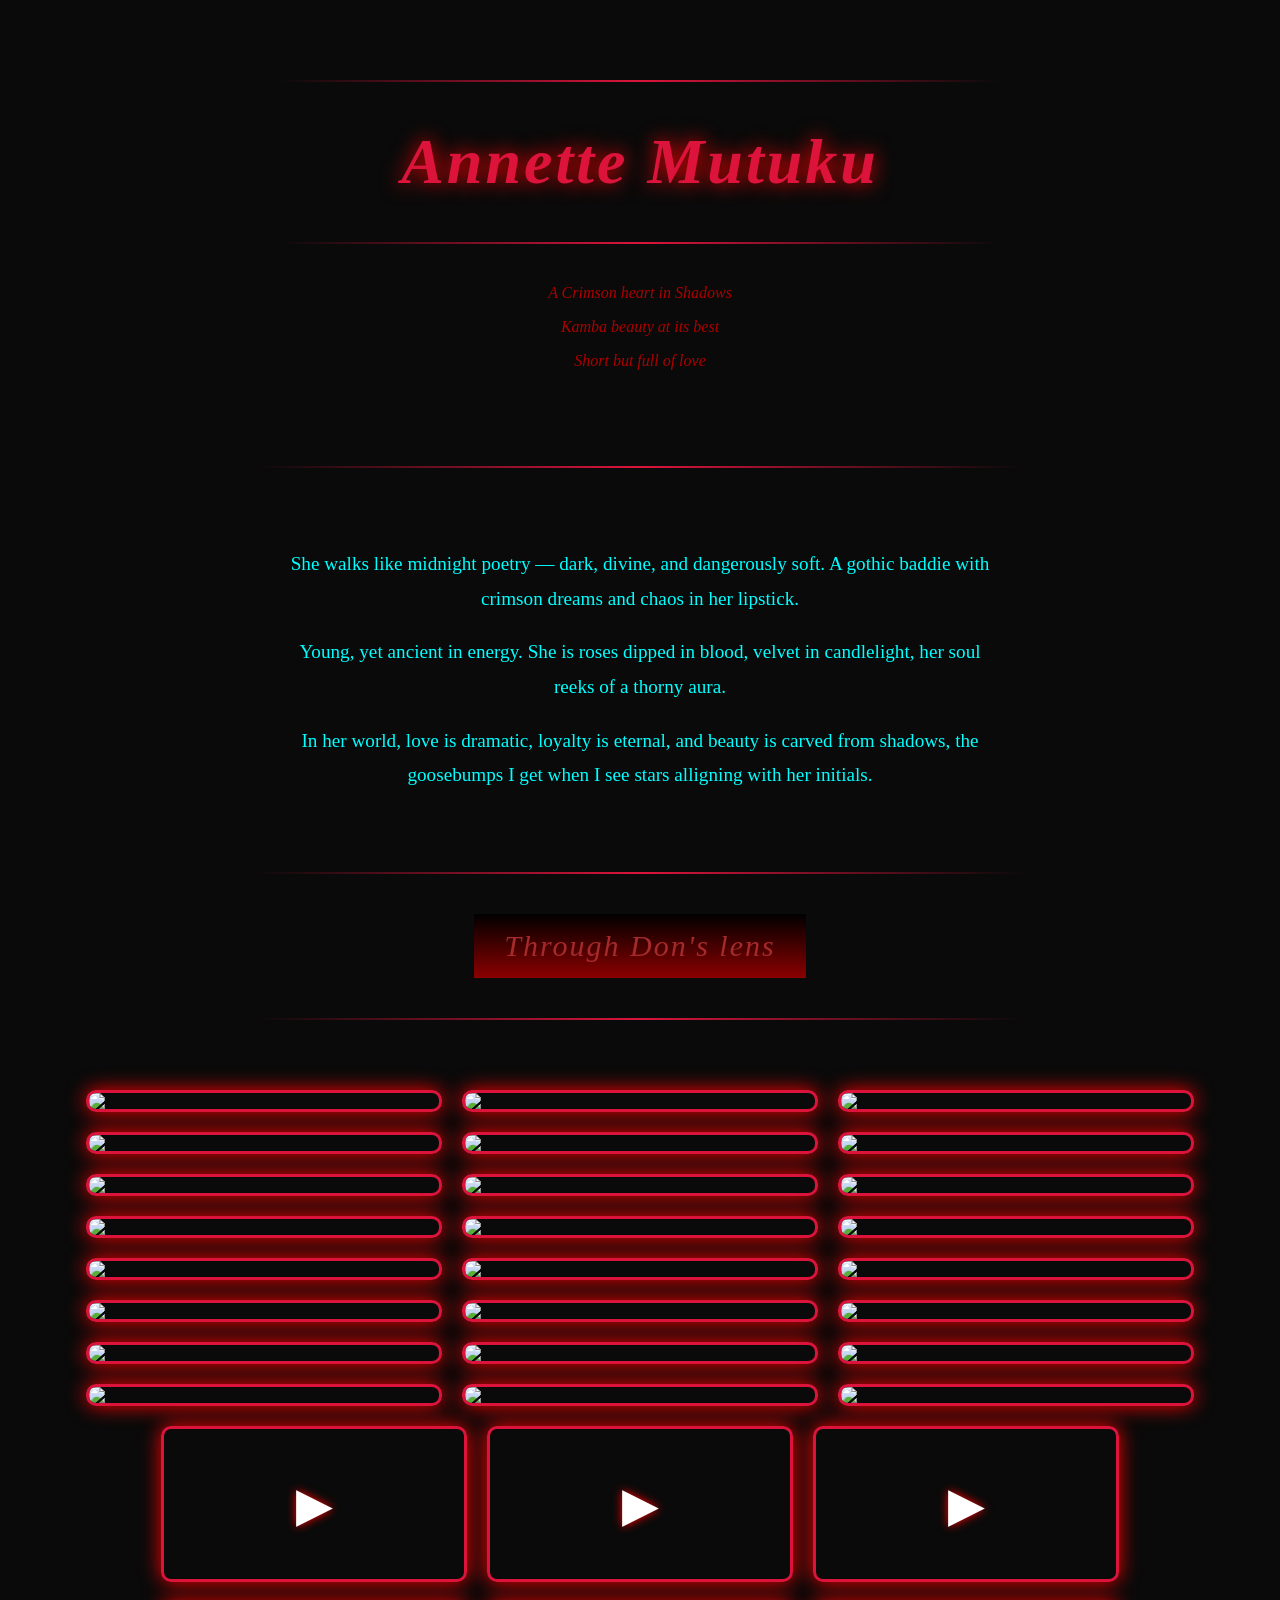
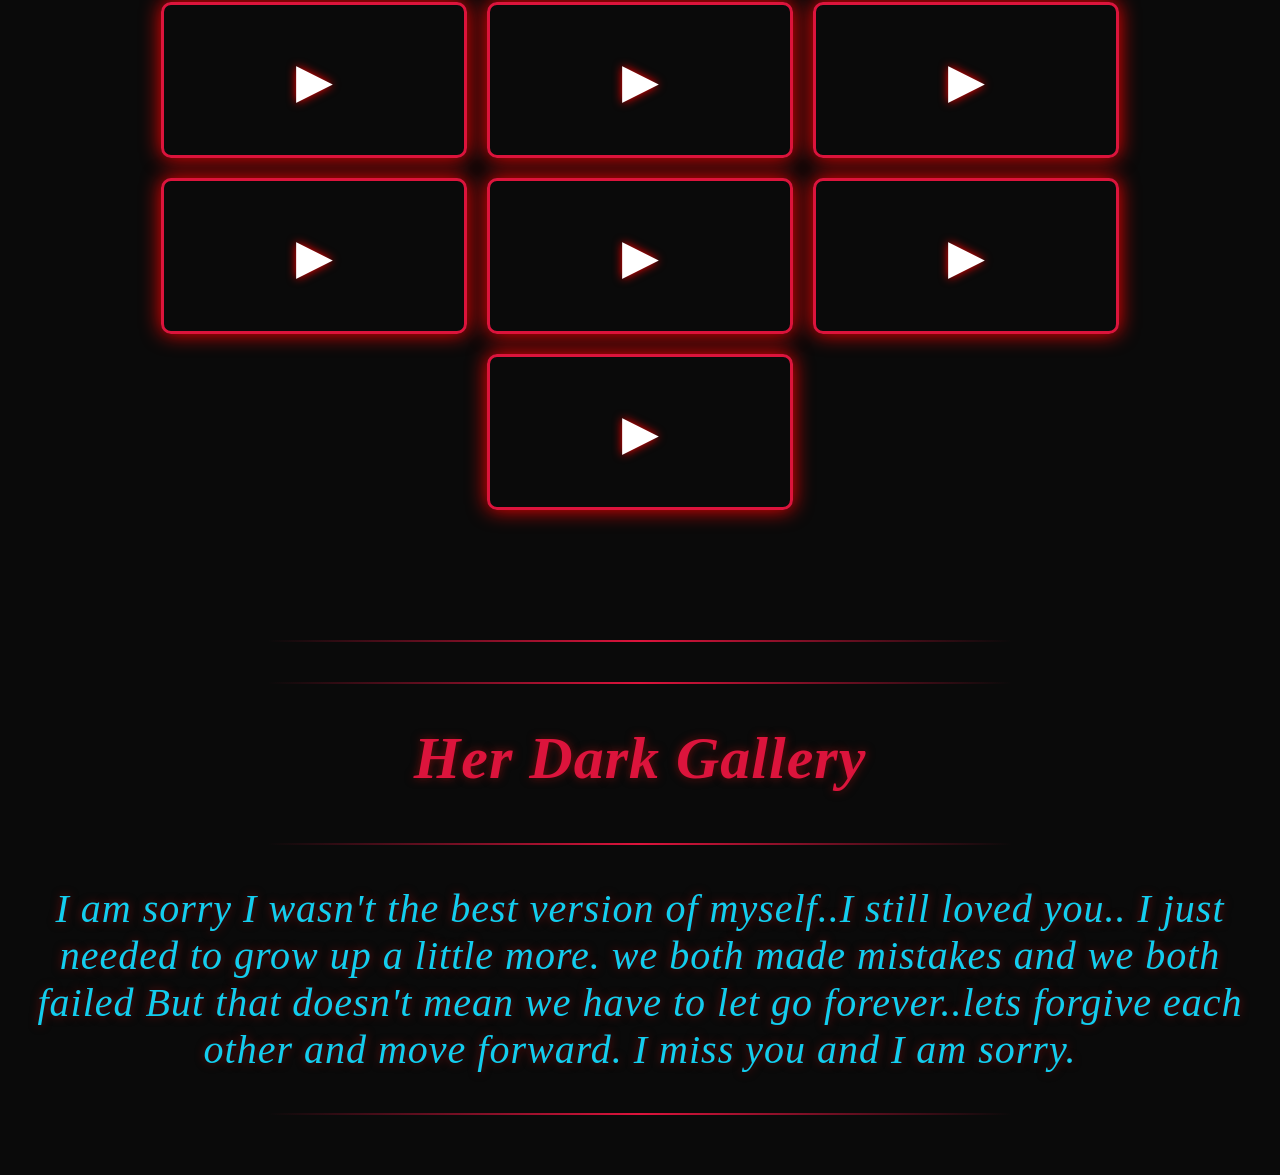
==== index.html @ 787a1b42 "Update index.html" ====
<!DOCTYPE html>
<html lang="en">
<head>
    <meta charset="UTF-8">
    <title>Annette Mutuku</title>
    <link rel="stylesheet" href="style.css">
    <meta name="google-site-verification" content="KTbL-jYSHKoCBajY7KBDjPgVzHwl9_k32xixKMwk6Ng" />
</head>
<body>
    <div class="overlay"></div>

    <header>
        <hr class="gothic-divider">
        <h1 id="animated-title">Annette Mutuku</h1>
        <hr class="gothic-divider">
        <p class="subtitle">A Crimson heart in Shadows</p>
        <p class="subtitle">Kamba beauty at its best</p>
        <p class="subtitle">Short but full of love</p>
    </header>

    <hr class="gothic-divider">

    <section class="about">
        <p>
            She walks like midnight poetry — dark, divine, and dangerously soft.
            A gothic baddie with crimson dreams and chaos in her lipstick.
        </p>
        <p>
            Young, yet ancient in energy.
            She is roses dipped in blood, velvet in candlelight,
            her soul reeks of a thorny aura.
        </p>
        <p>
            In her world, love is dramatic,
            loyalty is eternal,
            and beauty is carved from shadows,
            the goosebumps I get when I see stars alligning with her initials.
        </p>
    </section>
    
    <hr class="gothic-divider">

    <audio id="bgMusic" loop>
        <source src="music/star.m4a" type="audio/mp4">
    </audio>
    <button id="startMusic">Through Don's lens</button>

    <hr class="gothic-divider">
<section class="gallery">
        <div id="media-container"></div>
        <div class="KinGPiN">
            <hr class="gothic-divider">
            <hr class="gothic-divider">
        <h2>Her Dark Gallery</h2>
        <hr class="gothic-divider">
            <p>
                I am sorry I wasn't the best version of myself..I still loved you..
                I just needed to grow up a little more. we both made mistakes and we both failed
                But that doesn't mean we have to let go forever..lets forgive each other and move forward.
                I miss you and I am sorry.
            </p>
            <hr class="gothic-divider">
        </div>
</section>
    <script src="script.js"></script>
</body>
</html>
---- style.css ----
body {
    margin: 0;
    font-family: 'Georgia', serif;
    background: linear-gradient(black, #3b0000);
    color: #ffcccc;
    text-align: center;
    overflow-x: hidden;
}

header {
    padding: 40px;
}

h1 {
    font-size: 4rem;
    color: crimson;
    text-shadow: 0 0 20px red;
    letter-spacing: 3px;
    font-style: oblique;
    animation: heartbeat 1.8s ease-in-out infinite;
}

@keyframes heartbeat {
    0%   { text-shadow: 0 0 10px red; transform: scale(1); }
    14%  { text-shadow: 0 0 40px crimson; transform: scale(1.05); }
    28%  { text-shadow: 0 0 10px red; transform: scale(1); }
    42%  { text-shadow: 0 0 40px crimson; transform: scale(1.04); }
    70%  { text-shadow: 0 0 10px red; transform: scale(1); }
    100% { text-shadow: 0 0 10px red; transform: scale(1); }
}

.subtitle {
    font-style: italic;
    color: #aa0000;
}

.about {
    max-width: 700px;
    margin: auto;
    padding: 20px;
    font-size: 1.2rem;
    line-height: 1.8;
    color: aqua;
}

.gallery h2 {
    color: crimson;
    margin-top: 40px;
}

#media-container {
    display: flex;
    flex-wrap: wrap;
    justify-content: center;
    gap: 20px;
    padding: 30px;
}

.KinGPiN{
    text-align: center;
    margin-top: 40px;
    padding: 20px;
    color: rgb(19, 205, 238);
    font-family:'georgia',serif;
    font-size: 40px;
    letter-spacing: 1px;
    font-style: italic;
    text-shadow: 0 0 10px rgba(190, 16, 16, 0.568);
    font-family: cursive
}

img,video{
    width:100%;
    max-width:350px;
    border: 3px solid crimson;
    box-shadow: 0 0 20px red;
    border-radius: 10px;
    transition: transform 0.4s ease;
}

img:hover, video:hover {
    transform: scale(1.05);
}
#startMusic{
    background-color: crimson; /*normal color*/
    background: linear-gradient(black,darkred);
    color: brown;
    border: none;
    padding: 15px 30px;
    font-family: georgia, serif;
    font-style: italic;
    font-size: 30px;
    letter-spacing: 2px;
    transition: 0.3s ease;
    cursor: pointer;
}
#startMusic:hover{
    background-color: darkred; /*hover*/
    box-shadow: 0 0 20px red;
    transform: scale(1.05);
}

.gothic-divider{
    border: none;
    height: 2px;
    width: 60%;
    margin: 40px auto;
    background: linear-gradient(to right, transparent, crimson, transparent);
}
body{
    background: #0a0a0a
    url(`https:www.transparenttextures.com/patterns/dark-mosaic.png`);
}
.heart-cursor {
    position: fixed;
    pointer-events: none;
    font-size: 4rem;
    animation: floatUp 1s ease forwards;
    z-index: 99999;
    color: crimson;
    text-shadow: 0 0 8px red;
}

@keyframes floatUp {
    0%   { opacity: 1; transform: translateY(0) scale(1); }
    100% { opacity: 0; transform: translateY(-60px) scale(0.5); }
}
#lightbox {
    display: none;
    position: fixed;
    top: 0; left: 0;
    width: 100%; height: 100%;
    background: rgba(0,0,0,0.95);
    z-index: 9999;
    justify-content: center;
    align-items: center;
}
#lightbox.active { display: flex; }
#lightbox-content img,
#lightbox-content video {
    max-width: 95vw;
    max-height: 90vh;
    width: auto;
    border: 2px solid crimson;
    box-shadow: 0 0 40px red;
    border-radius: 10px;
}
#lightbox-close {
    position: fixed;
    top: 20px; right: 25px;
    font-size: 2.5rem;
    color: crimson;
    cursor: pointer;
    z-index: 10000;
    text-shadow: 0 0 10px red;
    }

/* Updated lightbox nav */
#lightbox-nav {
    position: fixed;
    bottom: 30px;
    width: 100%;
    display: flex;
    justify-content: center;
    gap: 40px;
    z-index: 10001;
}

#lb-prev, #lb-next {
    background: rgba(0,0,0,0.6);
    color: crimson;
    border: 2px solid crimson;
    font-size: 2rem;
    padding: 10px 20px;
    border-radius: 50px;
    cursor: pointer;
    text-shadow: 0 0 10px red;
    box-shadow: 0 0 15px red;
}

#lb-prev:hover, #lb-next:hover {
    background: crimson;
    color: black;
}
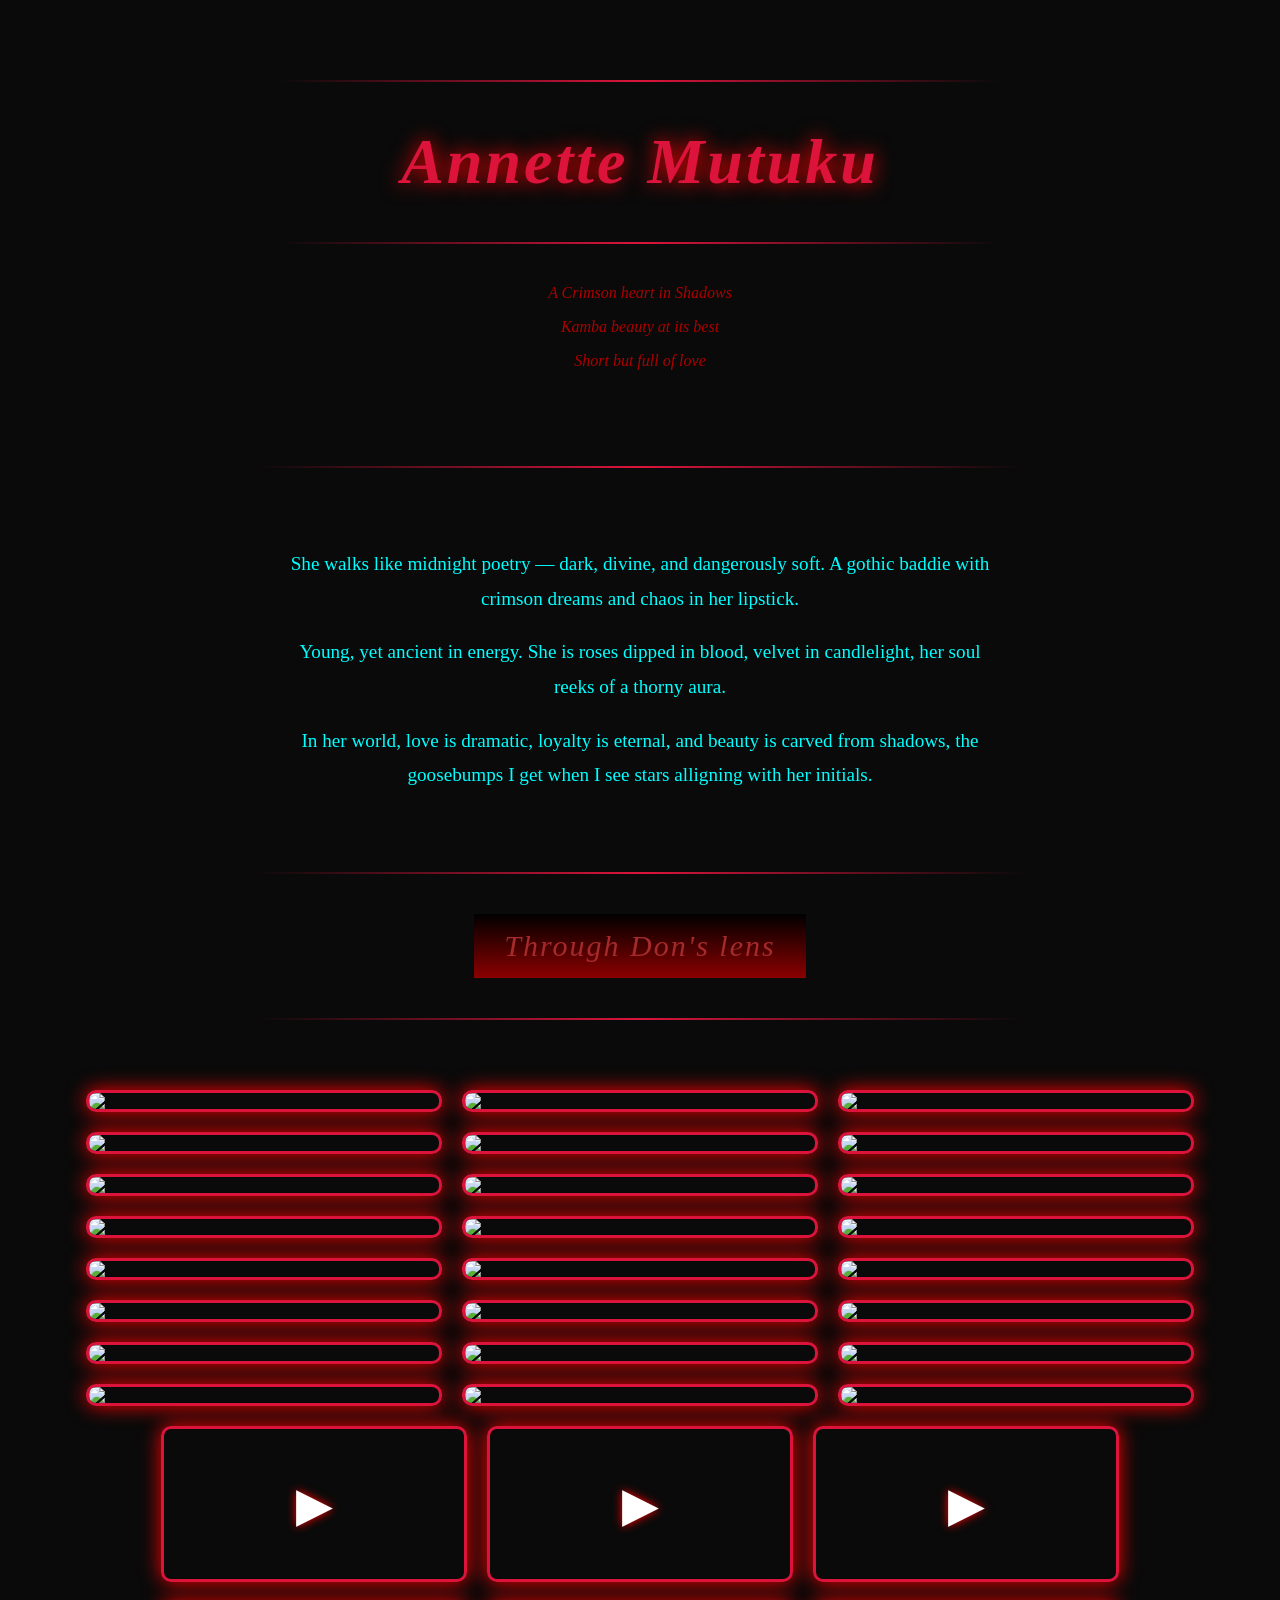
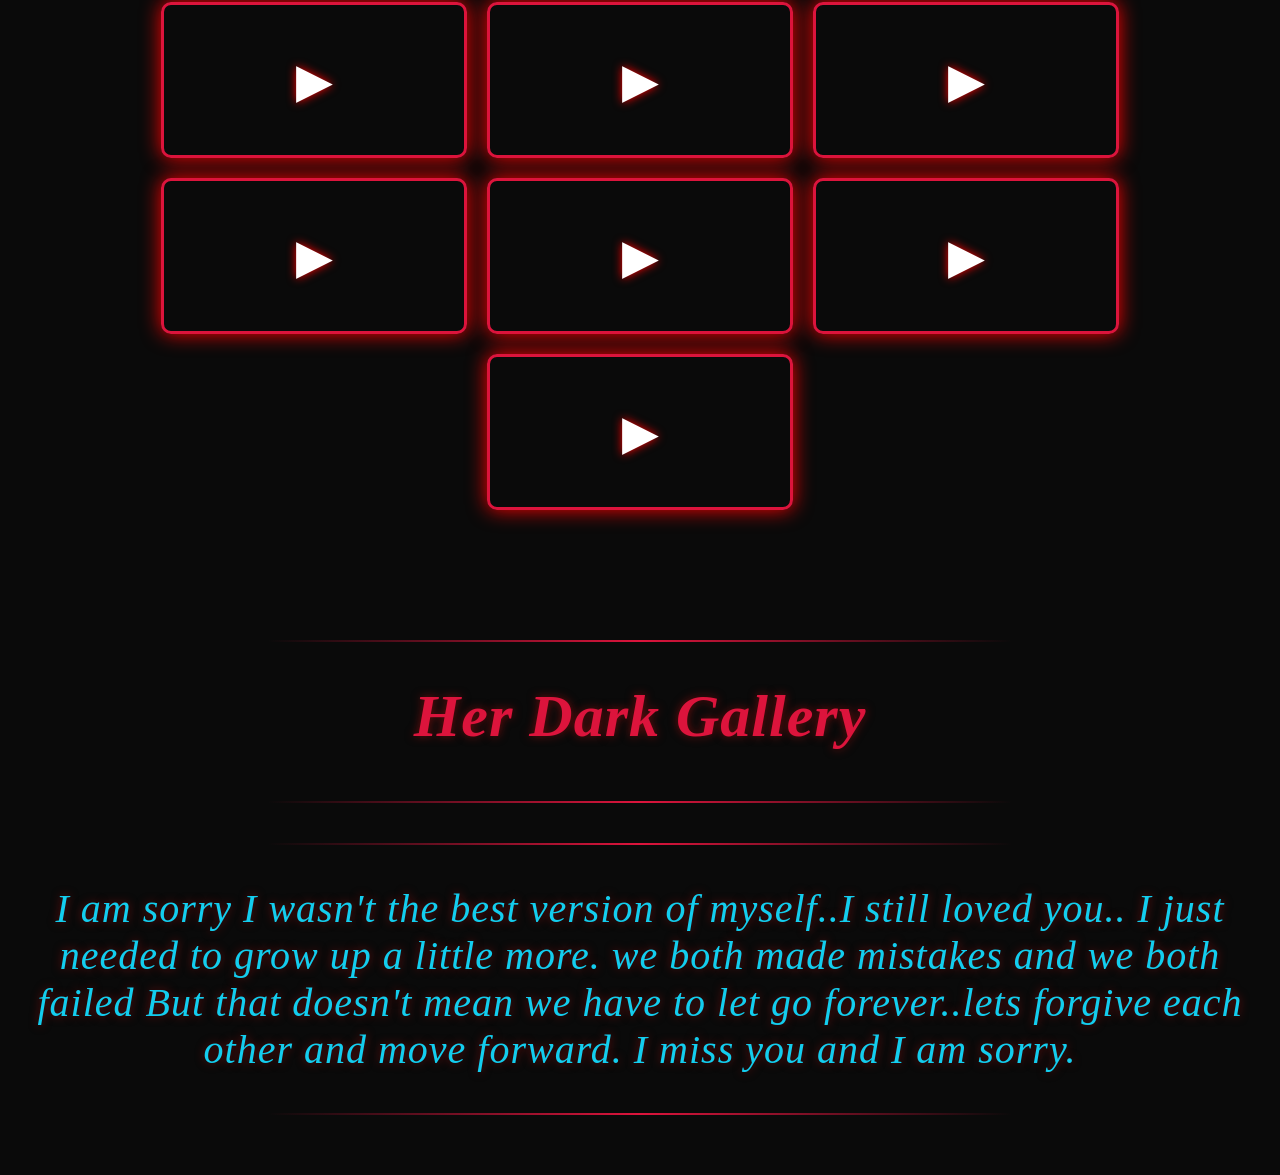
==== commit c61bf8f5: "Update index.html" ====
--- a/index.html
+++ b/index.html
@@ -49,10 +49,11 @@
 <section class="gallery">
         <div id="media-container"></div>
         <div class="KinGPiN">
-            <hr class="gothic-divider">
-            <hr class="gothic-divider">
+            
+        <hr class="gothic-divider">
         <h2>Her Dark Gallery</h2>
         <hr class="gothic-divider">
+            <hr class="gothic-divider">
             <p>
                 I am sorry I wasn't the best version of myself..I still loved you..
                 I just needed to grow up a little more. we both made mistakes and we both failed
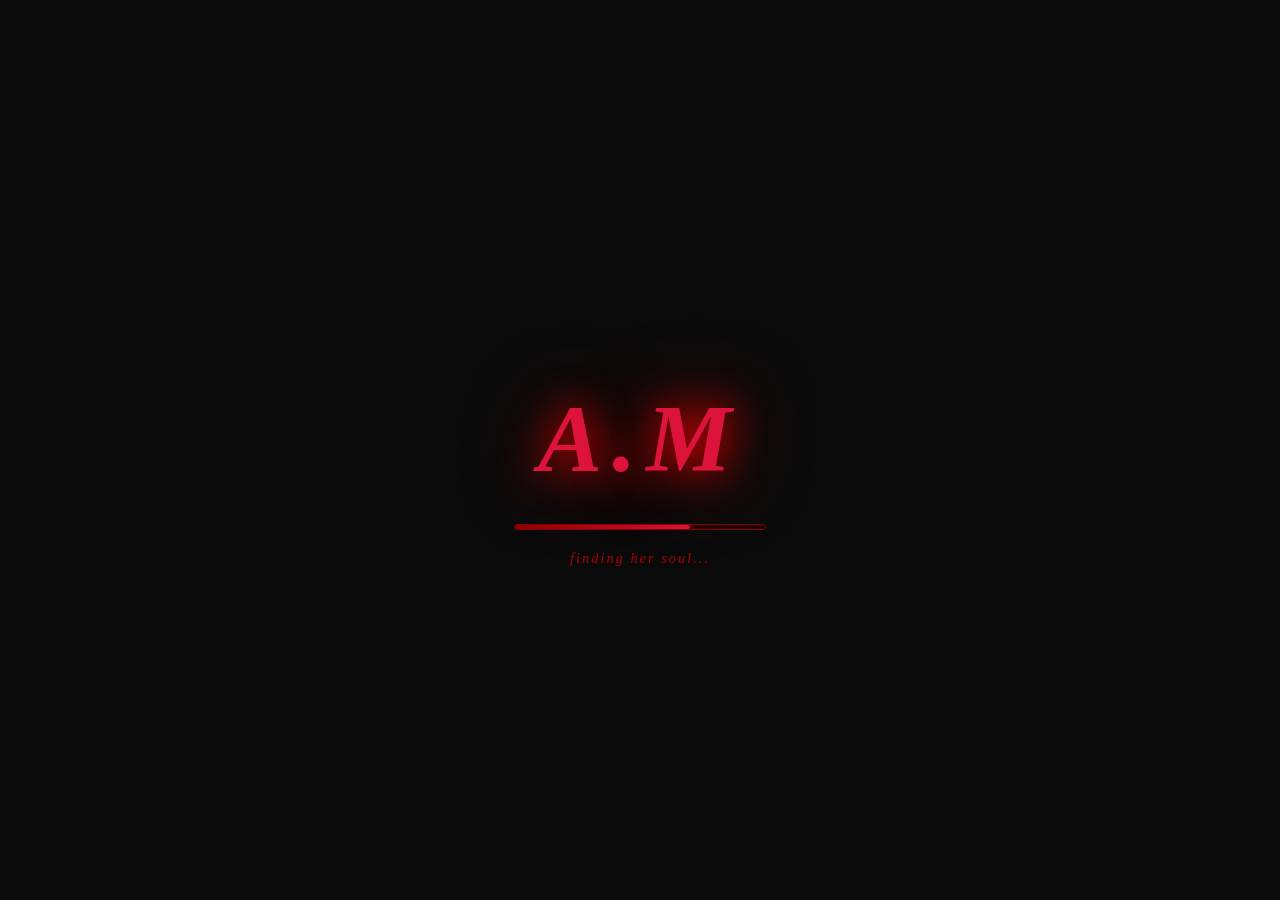
==== commit 41201c76: "Add files via upload" ====
--- a/index.html
+++ b/index.html
@@ -7,62 +7,77 @@
     <meta name="google-site-verification" content="KTbL-jYSHKoCBajY7KBDjPgVzHwl9_k32xixKMwk6Ng" />
 </head>
 <body>
-    <div class="overlay"></div>
 
-    <header>
+    <!-- LOADING SCREEN -->
+    <div id="loading-screen">
+        <div id="loading-content">
+            <h1 id="loading-title">A.M</h1>
+            <div id="loading-bar-wrap"><div id="loading-bar"></div></div>
+            <p id="loading-text">entering the darkness...</p>
+        </div>
+    </div>
+
+    <!-- PASSWORD SCREEN -->
+    <div id="password-screen">
+        <div id="password-box">
+            <h2>Who are you?</h2>
+            <hr class="gothic-divider">
+            <input type="text" id="username-input" placeholder="Enter your name" maxlength="20" />
+            <p class="date-label">Our date</p>
+            <div id="date-inputs">
+                <input type="text" class="date-part" id="dd" placeholder="DD" maxlength="2" />
+                <span>/</span>
+                <input type="text" class="date-part" id="mm" placeholder="MM" maxlength="2" />
+                <span>/</span>
+                <input type="text" class="date-part" id="yyyy" placeholder="YYYY" maxlength="4" />
+            </div>
+            <button id="enter-btn">Enter</button>
+            <p id="error-msg"></p>
+        </div>
+    </div>
+
+    <!-- MAIN SITE -->
+    <div id="main-site" class="hidden">
+        <div class="overlay"></div>
+
+        <header class="scroll-fade">
+            <hr class="gothic-divider">
+            <h1 id="animated-title">Annette Mutuku</h1>
+            <hr class="gothic-divider">
+            <p class="subtitle">A Crimson heart in Shadows</p>
+            <p class="subtitle">Kamba beauty at its best</p>
+            <p class="subtitle">Short but full of love</p>
+        </header>
+
         <hr class="gothic-divider">
-        <h1 id="animated-title">Annette Mutuku</h1>
+
+        <section class="about scroll-fade">
+            <p>She walks like midnight poetry — dark, divine, and dangerously soft. A gothic baddie with crimson dreams and chaos in her lipstick.</p>
+            <p>Young, yet ancient in energy. She is roses dipped in blood, velvet in candlelight, her soul reeks of a thorny aura.</p>
+            <p>In her world, love is dramatic, loyalty is eternal, and beauty is carved from shadows, the goosebumps I get when I see stars alligning with her initials.</p>
+        </section>
+
+        <section class="gallery">
+            <hr class="gothic-divider scroll-fade">
+            <h2 class="scroll-fade">Her Dark Gallery</h2>
+            <hr class="gothic-divider scroll-fade">
+            <div id="media-container"></div>
+            <div class="KinGPiN scroll-fade">
+                <hr class="gothic-divider">
+                <p>I am sorry I wasn't the best version of myself..I still loved you.. I just needed to grow up a little more. we both made mistakes and we both failed But that doesn't mean we have to let go forever..lets forgive each other and move forward. I miss you and I am sorry.</p>
+            </div>
+        </section>
+
         <hr class="gothic-divider">
-        <p class="subtitle">A Crimson heart in Shadows</p>
-        <p class="subtitle">Kamba beauty at its best</p>
-        <p class="subtitle">Short but full of love</p>
-    </header>
 
-    <hr class="gothic-divider">
+        <audio id="bgMusic" loop>
+            <source src="music/star.m4a" type="audio/mp4">
+        </audio>
+        <button id="startMusic" class="scroll-fade">Through Don's lens</button>
 
-    <section class="about">
-        <p>
-            She walks like midnight poetry — dark, divine, and dangerously soft.
-            A gothic baddie with crimson dreams and chaos in her lipstick.
-        </p>
-        <p>
-            Young, yet ancient in energy.
-            She is roses dipped in blood, velvet in candlelight,
-            her soul reeks of a thorny aura.
-        </p>
-        <p>
-            In her world, love is dramatic,
-            loyalty is eternal,
-            and beauty is carved from shadows,
-            the goosebumps I get when I see stars alligning with her initials.
-        </p>
-    </section>
-    
-    <hr class="gothic-divider">
+        <hr class="gothic-divider">
+    </div>
 
-    <audio id="bgMusic" loop>
-        <source src="music/star.m4a" type="audio/mp4">
-    </audio>
-    <button id="startMusic">Through Don's lens</button>
-
-    <hr class="gothic-divider">
-<section class="gallery">
-        <div id="media-container"></div>
-        <div class="KinGPiN">
-            
-        <hr class="gothic-divider">
-        <h2>Her Dark Gallery</h2>
-        <hr class="gothic-divider">
-            <hr class="gothic-divider">
-            <p>
-                I am sorry I wasn't the best version of myself..I still loved you..
-                I just needed to grow up a little more. we both made mistakes and we both failed
-                But that doesn't mean we have to let go forever..lets forgive each other and move forward.
-                I miss you and I am sorry.
-            </p>
-            <hr class="gothic-divider">
-        </div>
-</section>
     <script src="script.js"></script>
 </body>
 </html>
--- a/style.css
+++ b/style.css
@@ -1,10 +1,210 @@
+/* =====================
+   BASE
+   ===================== */
 body {
     margin: 0;
     font-family: 'Georgia', serif;
-    background: linear-gradient(black, #3b0000);
+    background: #0a0a0a;
     color: #ffcccc;
     text-align: center;
     overflow-x: hidden;
+}
+
+/* =====================
+   LOADING SCREEN
+   ===================== */
+#loading-screen {
+    position: fixed;
+    top: 0; left: 0;
+    width: 100%; height: 100%;
+    background: #0a0a0a;
+    z-index: 99999;
+    display: flex;
+    justify-content: center;
+    align-items: center;
+    transition: opacity 0.8s ease;
+}
+
+#loading-content {
+    text-align: center;
+}
+
+#loading-title {
+    font-size: 6rem;
+    color: crimson;
+    text-shadow: 0 0 40px red, 0 0 80px darkred;
+    letter-spacing: 10px;
+    animation: heartbeat 1.8s ease-in-out infinite;
+    margin-bottom: 30px;
+}
+
+#loading-bar-wrap {
+    width: 250px;
+    height: 4px;
+    background: #1a0000;
+    border-radius: 10px;
+    margin: 20px auto;
+    overflow: hidden;
+    border: 1px solid darkred;
+}
+
+#loading-bar {
+    height: 100%;
+    width: 0%;
+    background: linear-gradient(to right, darkred, crimson);
+    box-shadow: 0 0 10px red;
+    transition: width 0.1s linear;
+    border-radius: 10px;
+}
+
+#loading-text {
+    color: #aa0000;
+    font-style: italic;
+    letter-spacing: 2px;
+    font-size: 0.9rem;
+}
+
+/* =====================
+   PASSWORD SCREEN
+   ===================== */
+#password-screen {
+    display: none;
+    position: fixed;
+    top: 0; left: 0;
+    width: 100%; height: 100%;
+    background: #0a0a0a;
+    z-index: 99998;
+    justify-content: center;
+    align-items: center;
+    transition: opacity 0.8s ease;
+}
+
+#password-screen.active {
+    display: flex;
+}
+
+#password-box {
+    background: linear-gradient(180deg, #0d0000, #1a0000);
+    border: 1px solid crimson;
+    box-shadow: 0 0 40px rgba(220,20,60,0.3);
+    padding: 40px 30px;
+    border-radius: 12px;
+    width: 85%;
+    max-width: 400px;
+    text-align: center;
+}
+
+#password-box h2 {
+    color: crimson;
+    font-size: 2rem;
+    letter-spacing: 3px;
+    font-style: italic;
+    text-shadow: 0 0 15px red;
+    margin-bottom: 10px;
+}
+
+#username-input {
+    width: 80%;
+    padding: 12px;
+    margin: 15px auto 5px;
+    display: block;
+    background: #0a0a0a;
+    border: 1px solid crimson;
+    color: #ffcccc;
+    font-family: Georgia, serif;
+    font-size: 1rem;
+    border-radius: 6px;
+    text-align: center;
+    letter-spacing: 2px;
+    outline: none;
+}
+
+#username-input:focus {
+    box-shadow: 0 0 10px red;
+}
+
+.date-label {
+    color: #aa0000;
+    font-style: italic;
+    margin: 15px 0 8px;
+    letter-spacing: 2px;
+}
+
+#date-inputs {
+    display: flex;
+    justify-content: center;
+    align-items: center;
+    gap: 8px;
+    margin-bottom: 20px;
+}
+
+#date-inputs span {
+    color: crimson;
+    font-size: 1.5rem;
+}
+
+.date-part {
+    width: 55px;
+    padding: 10px 5px;
+    background: #0a0a0a;
+    border: 1px solid crimson;
+    color: #ffcccc;
+    font-family: Georgia, serif;
+    font-size: 1.1rem;
+    border-radius: 6px;
+    text-align: center;
+    outline: none;
+}
+
+.date-part:focus {
+    box-shadow: 0 0 10px red;
+}
+
+#enter-btn {
+    background: linear-gradient(black, darkred);
+    color: crimson;
+    border: 1px solid crimson;
+    padding: 12px 30px;
+    font-family: Georgia, serif;
+    font-style: italic;
+    font-size: 1.1rem;
+    letter-spacing: 2px;
+    cursor: pointer;
+    border-radius: 6px;
+    transition: 0.3s ease;
+    box-shadow: 0 0 15px rgba(220,20,60,0.3);
+}
+
+#enter-btn:hover {
+    box-shadow: 0 0 25px red;
+    transform: scale(1.05);
+}
+
+#error-msg {
+    color: #ff4444;
+    font-style: italic;
+    margin-top: 12px;
+    min-height: 20px;
+    font-size: 0.95rem;
+}
+
+@keyframes shake {
+    0%, 100% { transform: translateX(0); }
+    20% { transform: translateX(-10px); }
+    40% { transform: translateX(10px); }
+    60% { transform: translateX(-8px); }
+    80% { transform: translateX(8px); }
+}
+
+#password-box.shake {
+    animation: shake 0.5s ease;
+}
+
+/* =====================
+   MAIN SITE
+   ===================== */
+#main-site.hidden {
+    display: none;
 }
 
 header {
@@ -56,22 +256,20 @@
     padding: 30px;
 }
 
-.KinGPiN{
+.KinGPiN {
     text-align: center;
     margin-top: 40px;
     padding: 20px;
     color: rgb(19, 205, 238);
-    font-family:'georgia',serif;
+    font-family: cursive;
     font-size: 40px;
     letter-spacing: 1px;
     font-style: italic;
     text-shadow: 0 0 10px rgba(190, 16, 16, 0.568);
-    font-family: cursive
-}
-
-img,video{
-    width:100%;
-    max-width:350px;
+}
+
+img, video {
+    width: 300px;
     border: 3px solid crimson;
     box-shadow: 0 0 20px red;
     border-radius: 10px;
@@ -81,40 +279,55 @@
 img:hover, video:hover {
     transform: scale(1.05);
 }
-#startMusic{
-    background-color: crimson; /*normal color*/
-    background: linear-gradient(black,darkred);
+
+#startMusic {
+    background: linear-gradient(black, darkred);
     color: brown;
     border: none;
     padding: 15px 30px;
-    font-family: georgia, serif;
+    font-family: Georgia, serif;
     font-style: italic;
     font-size: 30px;
     letter-spacing: 2px;
     transition: 0.3s ease;
     cursor: pointer;
 }
-#startMusic:hover{
-    background-color: darkred; /*hover*/
+
+#startMusic:hover {
+    background-color: darkred;
     box-shadow: 0 0 20px red;
     transform: scale(1.05);
 }
 
-.gothic-divider{
+.gothic-divider {
     border: none;
     height: 2px;
     width: 60%;
     margin: 40px auto;
     background: linear-gradient(to right, transparent, crimson, transparent);
 }
-body{
-    background: #0a0a0a
-    url(`https:www.transparenttextures.com/patterns/dark-mosaic.png`);
-}
+
+/* =====================
+   SCROLL ANIMATIONS
+   ===================== */
+.scroll-fade {
+    opacity: 0;
+    transform: translateY(30px);
+    transition: opacity 0.8s ease, transform 0.8s ease;
+}
+
+.scroll-fade.visible {
+    opacity: 1;
+    transform: translateY(0);
+}
+
+/* =====================
+   HEART CURSOR
+   ===================== */
 .heart-cursor {
     position: fixed;
     pointer-events: none;
-    font-size: 4rem;
+    font-size: 1.5rem;
     animation: floatUp 1s ease forwards;
     z-index: 99999;
     color: crimson;
@@ -125,6 +338,10 @@
     0%   { opacity: 1; transform: translateY(0) scale(1); }
     100% { opacity: 0; transform: translateY(-60px) scale(0.5); }
 }
+
+/* =====================
+   LIGHTBOX
+   ===================== */
 #lightbox {
     display: none;
     position: fixed;
@@ -135,16 +352,19 @@
     justify-content: center;
     align-items: center;
 }
+
 #lightbox.active { display: flex; }
+
 #lightbox-content img,
 #lightbox-content video {
     max-width: 95vw;
-    max-height: 90vh;
+    max-height: 80vh;
     width: auto;
     border: 2px solid crimson;
     box-shadow: 0 0 40px red;
     border-radius: 10px;
 }
+
 #lightbox-close {
     position: fixed;
     top: 20px; right: 25px;
@@ -153,9 +373,8 @@
     cursor: pointer;
     z-index: 10000;
     text-shadow: 0 0 10px red;
-    }
-
-/* Updated lightbox nav */
+}
+
 #lightbox-nav {
     position: fixed;
     bottom: 30px;
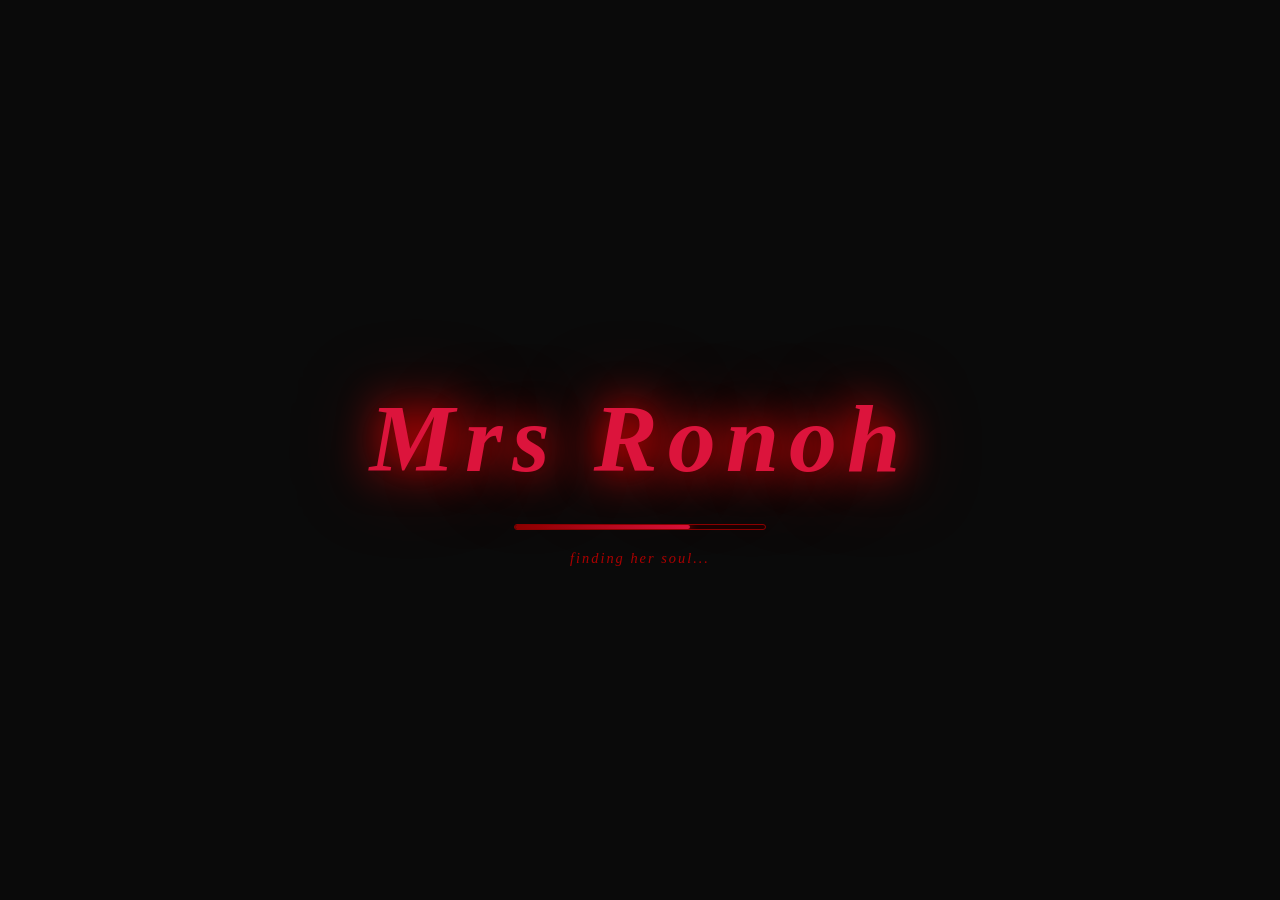
==== commit 2524fb78: "Update index.html" ====
--- a/index.html
+++ b/index.html
@@ -11,7 +11,7 @@
     <!-- LOADING SCREEN -->
     <div id="loading-screen">
         <div id="loading-content">
-            <h1 id="loading-title">A.M</h1>
+            <h1 id="loading-title">Mrs Ronoh</h1>
             <div id="loading-bar-wrap"><div id="loading-bar"></div></div>
             <p id="loading-text">entering the darkness...</p>
         </div>
@@ -22,8 +22,8 @@
         <div id="password-box">
             <h2>Who are you?</h2>
             <hr class="gothic-divider">
-            <input type="text" id="username-input" placeholder="Enter your name" maxlength="20" />
-            <p class="date-label">Our date</p>
+            <input type="text" id="username-input" placeholder="Enter your name or His" maxlength="20" />
+            <p class="date-label">Our Anniversary</p>
             <div id="date-inputs">
                 <input type="text" class="date-part" id="dd" placeholder="DD" maxlength="2" />
                 <span>/</span>
@@ -56,18 +56,7 @@
             <p>Young, yet ancient in energy. She is roses dipped in blood, velvet in candlelight, her soul reeks of a thorny aura.</p>
             <p>In her world, love is dramatic, loyalty is eternal, and beauty is carved from shadows, the goosebumps I get when I see stars alligning with her initials.</p>
         </section>
-
-        <section class="gallery">
-            <hr class="gothic-divider scroll-fade">
-            <h2 class="scroll-fade">Her Dark Gallery</h2>
-            <hr class="gothic-divider scroll-fade">
-            <div id="media-container"></div>
-            <div class="KinGPiN scroll-fade">
-                <hr class="gothic-divider">
-                <p>I am sorry I wasn't the best version of myself..I still loved you.. I just needed to grow up a little more. we both made mistakes and we both failed But that doesn't mean we have to let go forever..lets forgive each other and move forward. I miss you and I am sorry.</p>
-            </div>
-        </section>
-
+        
         <hr class="gothic-divider">
 
         <audio id="bgMusic" loop>
@@ -76,6 +65,17 @@
         <button id="startMusic" class="scroll-fade">Through Don's lens</button>
 
         <hr class="gothic-divider">
+
+        <section class="gallery">
+            <div id="media-container"></div>
+            <div class="KinGPiN scroll-fade">
+            <hr class="gothic-divider scroll-fade">
+            <h2 class="scroll-fade">Her Dark Gallery</h2>
+            <hr class="gothic-divider scroll-fade">
+                <p>I am sorry I wasn't the best version of myself..I still loved you.. I just needed to grow up a little more. we both made mistakes and we both failed But that doesn't mean we have to let go forever..lets forgive each other and move forward. I miss you and I am sorry.</p>
+            <hr class="gothic-divider">
+            </div>
+        </section>
     </div>
 
     <script src="script.js"></script>
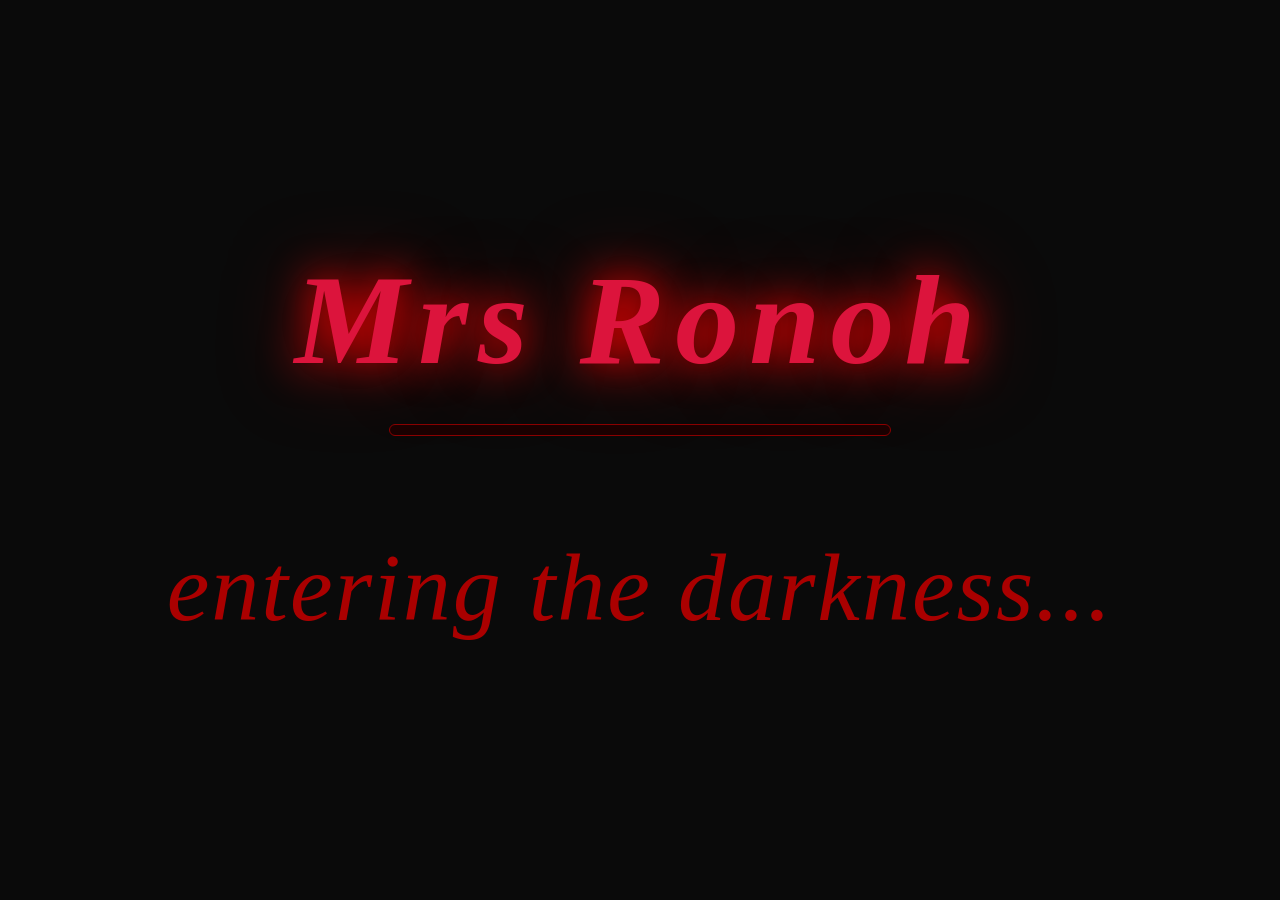
==== commit 0f0c4813: "Update index.html" ====
--- a/index.html
+++ b/index.html
@@ -23,7 +23,7 @@
             <h2>Who are you?</h2>
             <hr class="gothic-divider">
             <input type="text" id="username-input" placeholder="Enter your name or His" maxlength="20" />
-            <p class="date-label">Our Anniversary</p>
+            <p class="date-label">Pick a Time</p>
             <div id="date-inputs">
                 <input type="text" class="date-part" id="dd" placeholder="DD" maxlength="2" />
                 <span>/</span>
--- a/style.css
+++ b/style.css
@@ -3,7 +3,8 @@
    ===================== */
 body {
     margin: 0;
-    font-family: 'Georgia', serif;
+    font-family: Georgia, Serif;
+    font-style: Italic;
     background: #0a0a0a;
     color: #ffcccc;
     text-align: center;
@@ -30,7 +31,7 @@
 }
 
 #loading-title {
-    font-size: 6rem;
+    font-size: 8rem;
     color: crimson;
     text-shadow: 0 0 40px red, 0 0 80px darkred;
     letter-spacing: 10px;
@@ -39,8 +40,8 @@
 }
 
 #loading-bar-wrap {
-    width: 250px;
-    height: 4px;
+    width: 500px;
+    height: 10px;
     background: #1a0000;
     border-radius: 10px;
     margin: 20px auto;
@@ -61,7 +62,7 @@
     color: #aa0000;
     font-style: italic;
     letter-spacing: 2px;
-    font-size: 0.9rem;
+    font-size: 6rem;
 }
 
 /* =====================
@@ -89,14 +90,14 @@
     box-shadow: 0 0 40px rgba(220,20,60,0.3);
     padding: 40px 30px;
     border-radius: 12px;
-    width: 85%;
+    width: 100%;
     max-width: 400px;
     text-align: center;
 }
 
 #password-box h2 {
     color: crimson;
-    font-size: 2rem;
+    font-size: 5rem;
     letter-spacing: 3px;
     font-style: italic;
     text-shadow: 0 0 15px red;
@@ -112,7 +113,7 @@
     border: 1px solid crimson;
     color: #ffcccc;
     font-family: Georgia, serif;
-    font-size: 1rem;
+    font-size: 4rem;
     border-radius: 6px;
     text-align: center;
     letter-spacing: 2px;
@@ -163,11 +164,11 @@
 #enter-btn {
     background: linear-gradient(black, darkred);
     color: crimson;
-    border: 1px solid crimson;
-    padding: 12px 30px;
+    border: 10px solid crimson;
+    padding: 20px 50px;
     font-family: Georgia, serif;
     font-style: italic;
-    font-size: 1.1rem;
+    font-size: 6rem;
     letter-spacing: 2px;
     cursor: pointer;
     border-radius: 6px;
@@ -185,7 +186,7 @@
     font-style: italic;
     margin-top: 12px;
     min-height: 20px;
-    font-size: 0.95rem;
+    font-size: 7rem;
 }
 
 @keyframes shake {
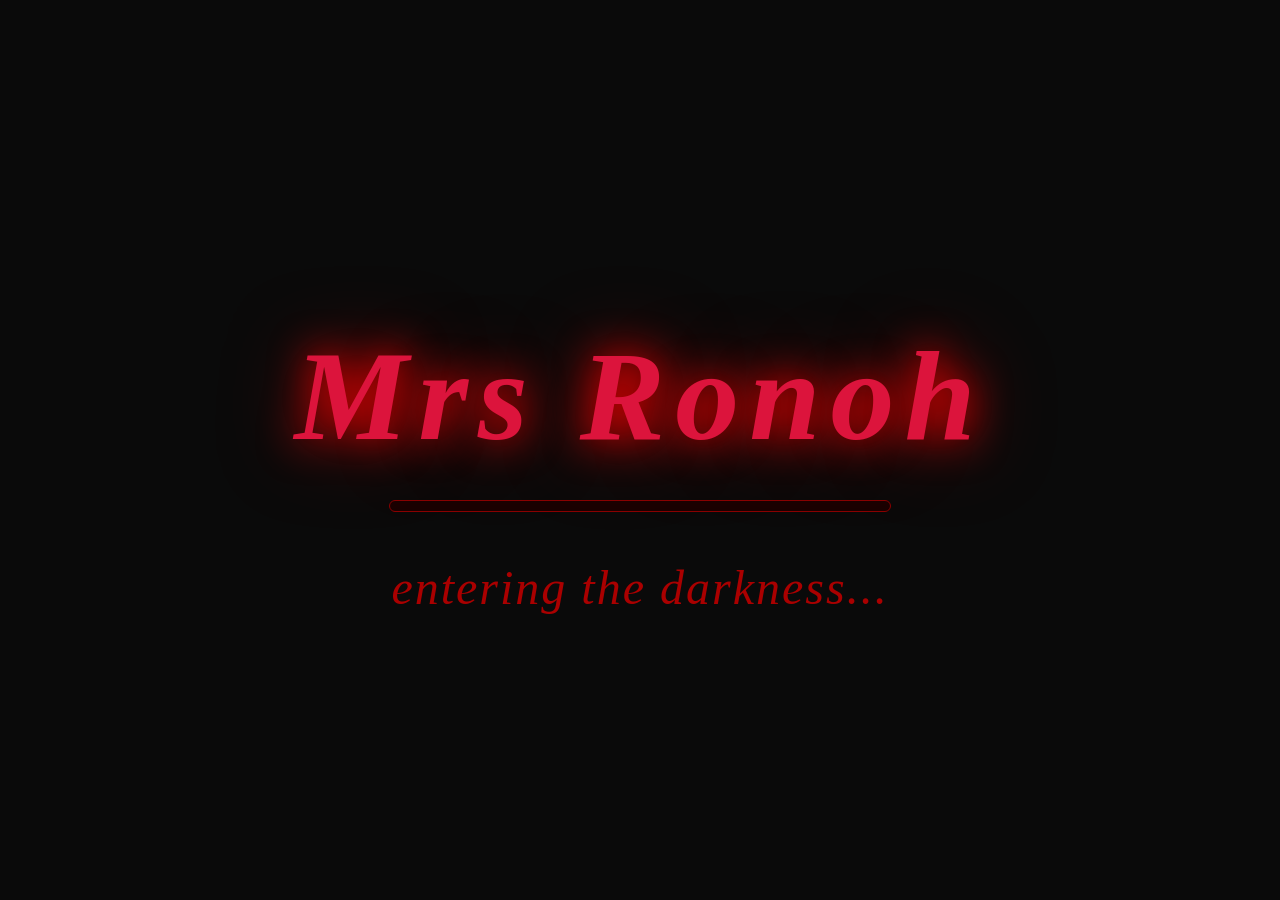
==== commit 6960d6a8: "Update index.html" ====
--- a/index.html
+++ b/index.html
@@ -23,7 +23,7 @@
             <h2>Who are you?</h2>
             <hr class="gothic-divider">
             <input type="text" id="username-input" placeholder="Enter your name or His" maxlength="20" />
-            <p class="date-label">Pick a Time</p>
+            <p class="date-label">Your Worst Day</p>
             <div id="date-inputs">
                 <input type="text" class="date-part" id="dd" placeholder="DD" maxlength="2" />
                 <span>/</span>
--- a/style.css
+++ b/style.css
@@ -62,7 +62,7 @@
     color: #aa0000;
     font-style: italic;
     letter-spacing: 2px;
-    font-size: 6rem;
+    font-size: 3rem;
 }
 
 /* =====================
@@ -88,7 +88,7 @@
     background: linear-gradient(180deg, #0d0000, #1a0000);
     border: 1px solid crimson;
     box-shadow: 0 0 40px rgba(220,20,60,0.3);
-    padding: 40px 30px;
+    padding: 60px 30px;
     border-radius: 12px;
     width: 100%;
     max-width: 400px;
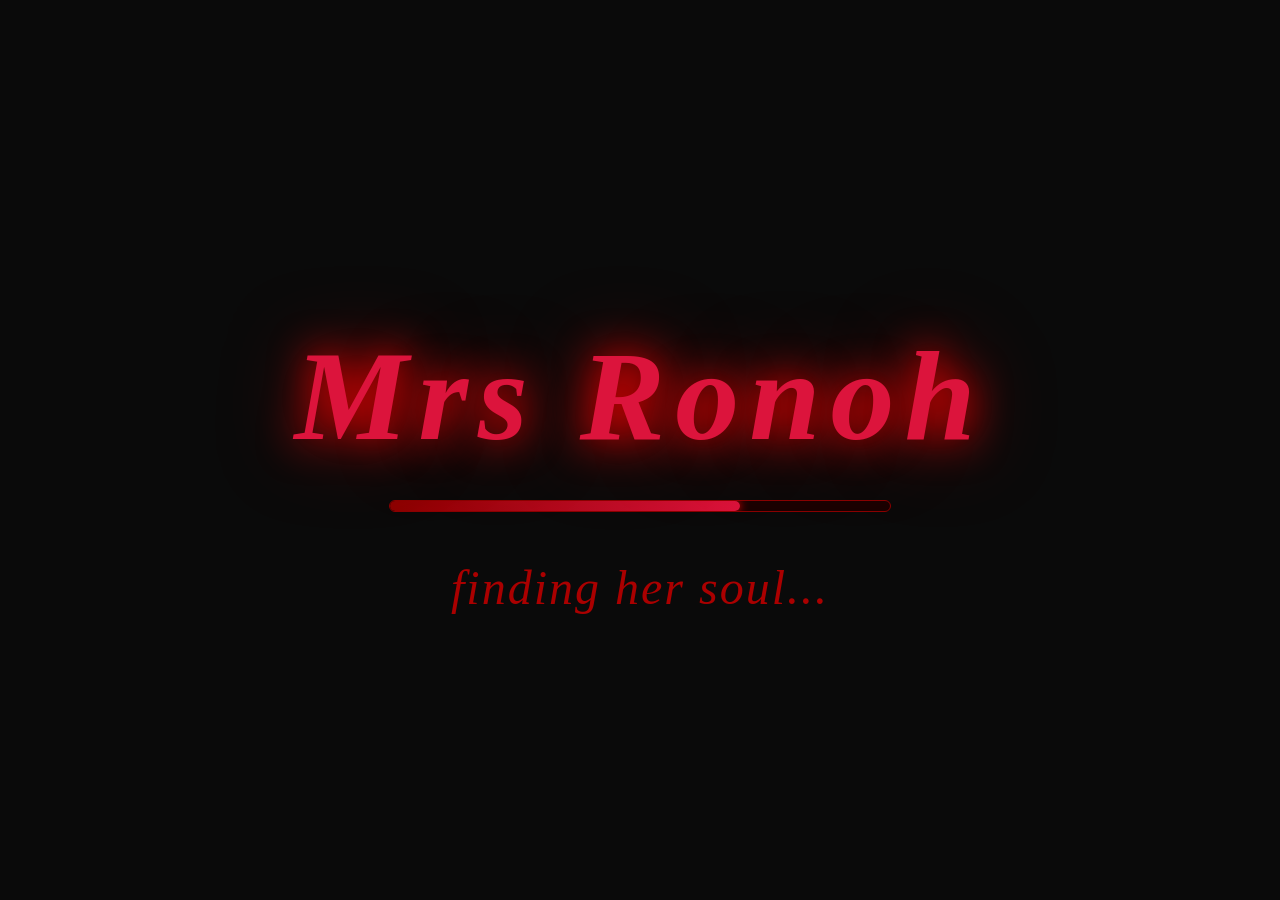
==== commit 48530109: "Update index.html" ====
--- a/index.html
+++ b/index.html
@@ -23,7 +23,7 @@
             <h2>Who are you?</h2>
             <hr class="gothic-divider">
             <input type="text" id="username-input" placeholder="Enter your name or His" maxlength="20" />
-            <p class="date-label">Your Worst Day</p>
+            <p class="date-label">That Shitty Day</p>
             <div id="date-inputs">
                 <input type="text" class="date-part" id="dd" placeholder="DD" maxlength="2" />
                 <span>/</span>
@@ -44,17 +44,17 @@
             <hr class="gothic-divider">
             <h1 id="animated-title">Annette Mutuku</h1>
             <hr class="gothic-divider">
-            <p class="subtitle">A Crimson heart in Shadows</p>
-            <p class="subtitle">Kamba beauty at its best</p>
-            <p class="subtitle">Short but full of love</p>
+            <p class="subtitle">A short crimson heart in Shadows</p>
+            <p class="subtitle">Premium Kamba Experience</p>
+            <p class="subtitle"> 5'2 Baddie, Daang I miss those cheecks</p>
         </header>
 
         <hr class="gothic-divider">
 
         <section class="about scroll-fade">
-            <p>She walks like midnight poetry — dark, divine, and dangerously soft. A gothic baddie with crimson dreams and chaos in her lipstick.</p>
+            <p>She is dark, divine, and dangerously soft. A gothic baddie with crimson dreams and chaos in her lipstick.</p>
             <p>Young, yet ancient in energy. She is roses dipped in blood, velvet in candlelight, her soul reeks of a thorny aura.</p>
-            <p>In her world, love is dramatic, loyalty is eternal, and beauty is carved from shadows, the goosebumps I get when I see stars alligning with her initials.</p>
+            <p>Her love is dramatic, loyalty is eternal, and beauty is carved from shadows, the goosebumps I get when I see stars alligning with her initials.</p>
         </section>
         
         <hr class="gothic-divider">
@@ -62,7 +62,7 @@
         <audio id="bgMusic" loop>
             <source src="music/star.m4a" type="audio/mp4">
         </audio>
-        <button id="startMusic" class="scroll-fade">Through Don's lens</button>
+        <button id="startMusic" class="scroll-fade"> Lil Momaa Button </button>
 
         <hr class="gothic-divider">
 
@@ -72,7 +72,7 @@
             <hr class="gothic-divider scroll-fade">
             <h2 class="scroll-fade">Her Dark Gallery</h2>
             <hr class="gothic-divider scroll-fade">
-                <p>I am sorry I wasn't the best version of myself..I still loved you.. I just needed to grow up a little more. we both made mistakes and we both failed But that doesn't mean we have to let go forever..lets forgive each other and move forward. I miss you and I am sorry.</p>
+                <p>I am sorry I wasn't the best version of myself..I still loved you.. I just needed to grow up a little more. We both had alot going on and still do, Am sorry I got us here and wish I could just have it all back,we both made mistakes and we both failed But that doesn't mean we have to let go forever nimekumiss tu sana...lets forgive each other and move forward. I am sorry.</p>
             <hr class="gothic-divider">
             </div>
         </section>
